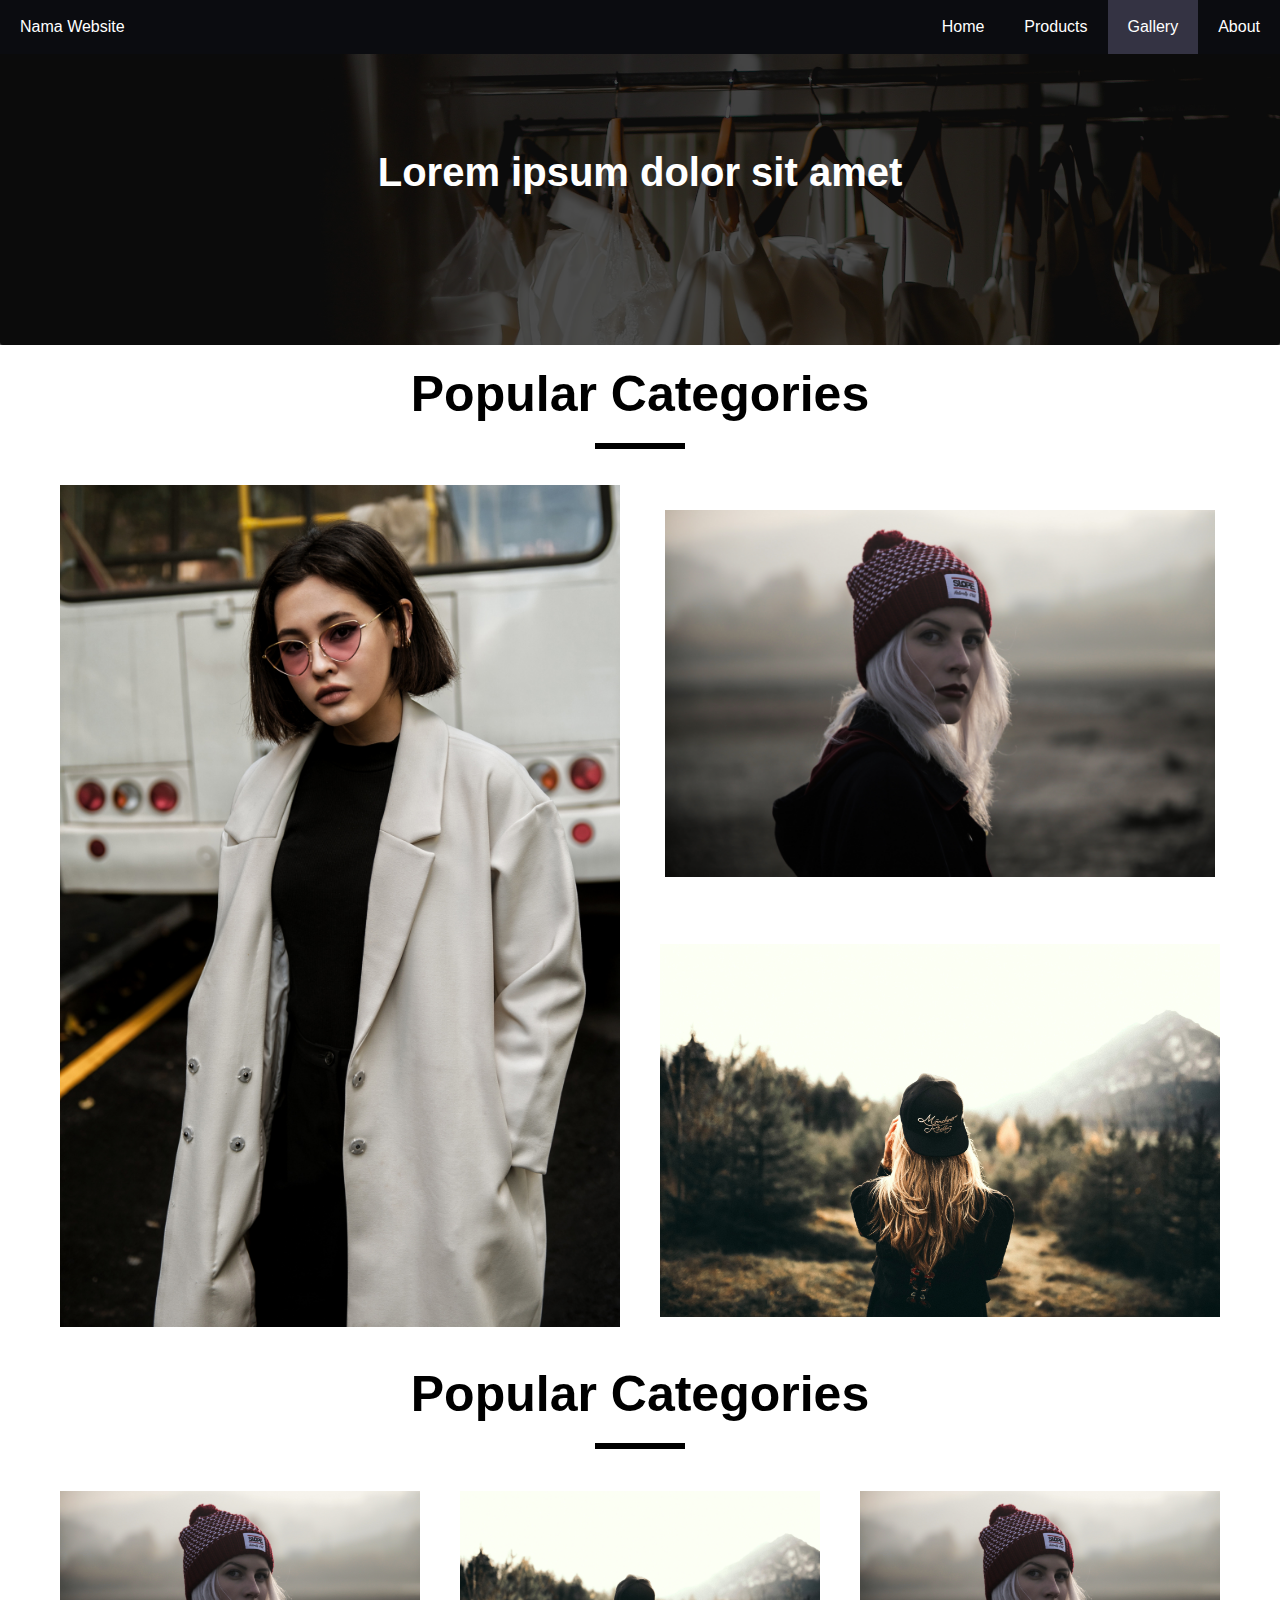
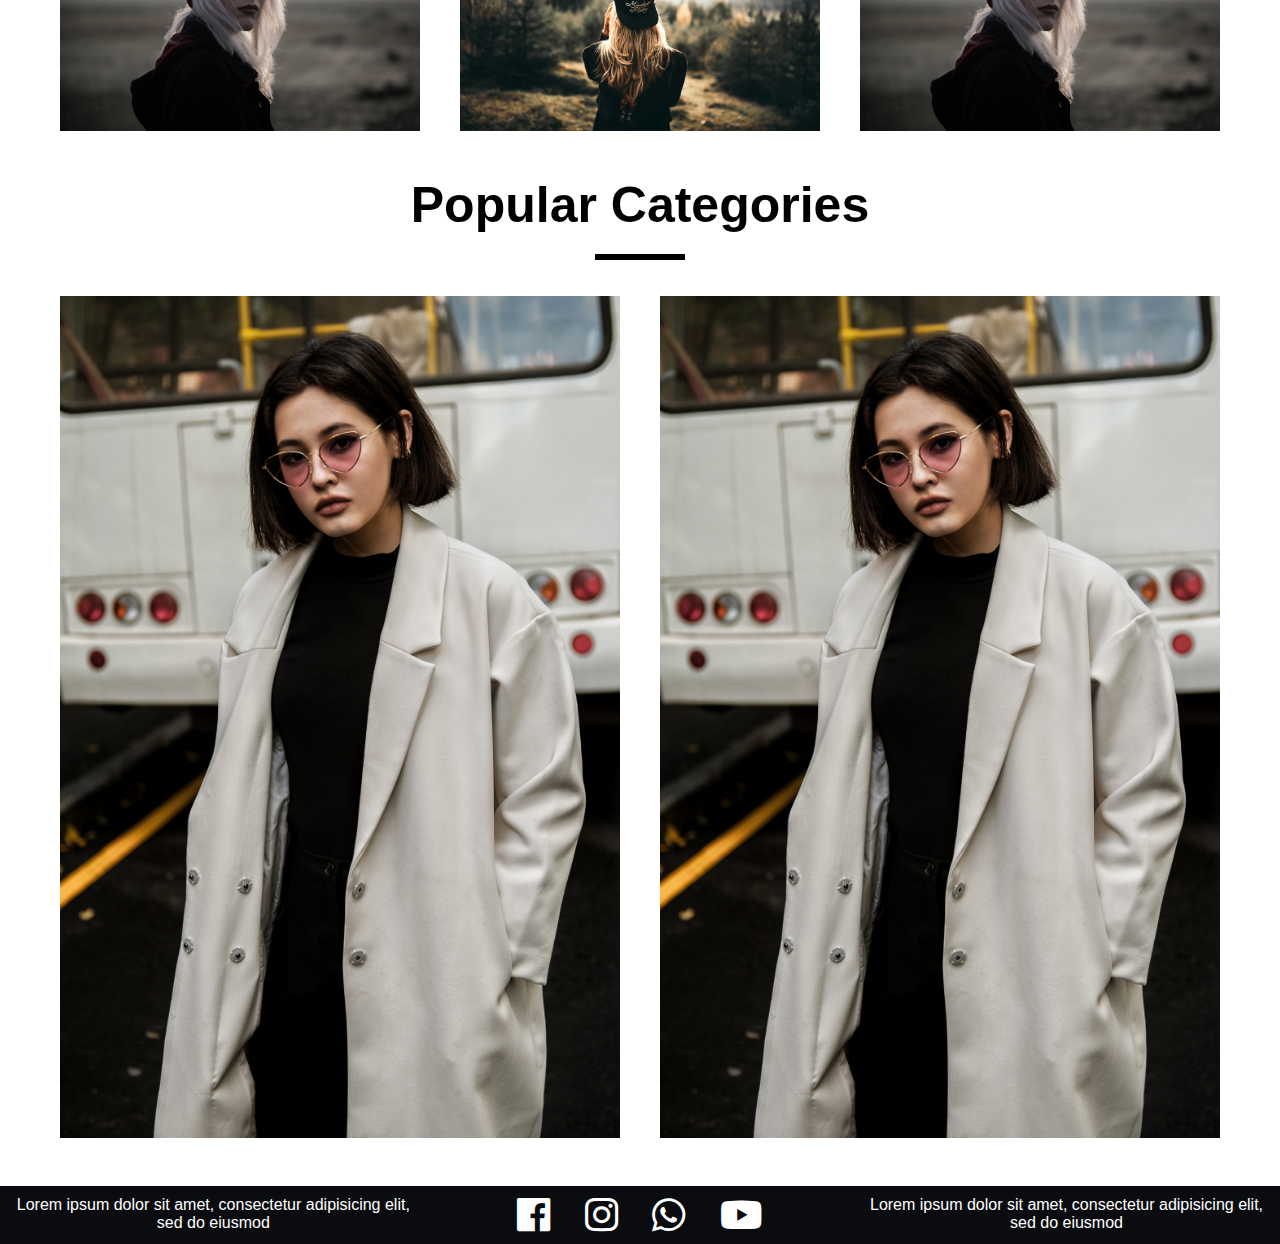
==== gallery.html @ a3f890a2 "new file:   about.html 	new file:   css/about.css 	new file:   css/fontawesome-all.css 	new file:   " ====
<html>
<head>
	<title>
	</title>

		<link rel="stylesheet" href="css/gallery.css">		

		<link rel="shortcut icon" href="img/logo.png">

		<link rel="stylesheet" type="text/css" href="css/fontawesome.css">
		<link rel="stylesheet" type="text/css" href="css/fontawesome.min.css">
		<link rel="stylesheet" type="text/css" href="css/fontawesome-all.css">
		<link rel="stylesheet" type="text/css" href="css/fontawesome-all.min.css">

		<meta name="viewport" content="width=device-width, initial-scale=1.0">

</head>
<body>
	<div class="wrapper">

		<div class="bg-header row">
				<div class="bg-menu col-lg-12">
					<ul class="menu">
						<li class="logo"><a href="index.html"> Nama Website </a></li>
						<li><a href="about.html" class="nav"> About </a></li>
						<li><a href="gallery.html" class="nav" id="active"> Gallery </a></li>
						<li><a href="products.html" class="nav"> Products </a></li>
						<li><a href="index.html" class="nav"> Home </a></li>
					</ul>
				</div> <!--bg-menu-->

				<div class="bg-banner col-lg-12">
					<div class="overlay">
					<div class="text-banner">
						<h1>Lorem ipsum dolor sit amet</h1>
					</div> <!--text-banner-->
					</div>					
				</div> <!--bg-banner-->			
		</div> <!--bg-header-->

		<div class="bg-konten row">
			<div class="center">

				<div class="col-lg-12">
					<div class="judul-konten">
						<h1>Popular Categories</h1>
					</div> <!--judul-konten-->
					<hr class="divider">
					<br>
				</div> <!--col-12-->

				<div class="center-2">
					<div class="mini-gallery row">

						<div class="col-lg-6 col-md-12">
							<div class="potrait">
								<img src="img/pt4.jpg">
								<div class="middle">
									<div class="middle-text">
										<button class="btn-banner">
											<a href="#">More</a>
										</button>
									</div> <!--middle-text-->
								</div> <!--middle-->
							</div> <!--potrait-->
						</div> <!--col-->
						<div class="col-lg-6 col-md-12" style="padding: 18px 5px;">
							<div class="landscape">
								<img src="img/ls1.jpeg">
								<div class="middle">
									<div class="middle-text">
										<button class="btn-banner">
											<a href="#">More</a>
										</button>
									</div> <!--middle text-->
								</div> <!--middle-->
							</div> <!--landscape-->
						</div> <!--col-->
						<div class="col-lg-6 col-md-12">
							<div class="landscape">
								<img src="img/ls2.jpeg">
								<div class="middle">
									<div class="middle-text">
										<button class="btn-banner">
											<a href="#">More</a>
										</button>
									</div> <!--middle text-->
								</div> <!--middle-->
							</div> <!--landscape-->
						</div> <!--col-->

					</div> <!--mini-galley-->
				</div> <!--center-2-->

				<div class="col-lg-12">
					<div class="judul-konten">
						<h1>Popular Categories</h1>
					</div> <!--judul-konten-->
					<hr class="divider">
					<br>
				</div> <!--col-12-->

				<div class="center-2">
					<div class="mini-gallery row new">

						<div class="col-lg-4 col-md-12">
							<div class="landscape">
								<img src="img/ls1.jpeg">
								<div class="middle">
									<div class="middle-text">
										<button class="btn-banner">
											<a href="#">More</a>
										</button>
									</div> <!--middle text-->
								</div> <!--middle-->
							</div> <!--landscape-->
						</div> <!--col-->
						<div class="col-lg-4 col-md-12">
							<div class="landscape">
								<img src="img/ls2.jpeg">
								<div class="middle">
									<div class="middle-text">
										<button class="btn-banner">
											<a href="#">More</a>
										</button>
									</div> <!--middle text-->
								</div> <!--middle-->
							</div> <!--landscape-->
						</div> <!--col-->
						<div class="col-lg-4 col-md-12">
							<div class="landscape">
								<img src="img/ls1.jpeg">
								<div class="middle">
									<div class="middle-text">
										<button class="btn-banner">
											<a href="#">More</a>
										</button>
									</div> <!--middle text-->
								</div> <!--middle-->
							</div> <!--landscape-->
						</div> <!--col-->

					</div> <!--mini-galley-->
				</div> <!--center-2-->

				<div class="col-lg-12">
					<div class="judul-konten">
						<h1>Popular Categories</h1>
					</div> <!--judul-konten-->
					<hr class="divider">
					<br>
				</div> <!--col-12-->

				<div class="center-2">
					<div class="mini-gallery row">

						<div class="col-lg-6 col-md-12">
							<div class="potrait">
								<img src="img/pt4.jpg">
								<div class="middle">
									<div class="middle-text">
										<button class="btn-banner">
											<a href="#">More</a>
										</button>
									</div> <!--middle-text-->
								</div> <!--middle-->
							</div> <!--potrait-->
						</div> <!--col-->
						<div class="col-lg-6 col-md-12">
							<div class="potrait">
								<img src="img/pt4.jpg">
								<div class="middle">
									<div class="middle-text">
										<button class="btn-banner">
											<a href="#">More</a>
										</button>
									</div> <!--middle-text-->
								</div> <!--middle-->
							</div> <!--potrait-->
						</div> <!--col-->

					</div> <!--mini-galley-->
				</div> <!--center-2-->

			</div> <!--center-->	
		</div> <!--bg-konten-->

		<div class="bg-footer row">
			<div class="center-3">
				<div class="col-lg-12">
					<div class="footer">
						<div class="col-lg-4 new">
							<p>
							Lorem ipsum dolor sit amet, consectetur adipisicing elit, sed do eiusmod 
							</p>
						</div> <!--col-4-->
						<hr class="divider-3">
						<div class="col-lg-4">
							<div class="social">
								<i class="fab fa-facebook"></i>
								<i class="fab fa-instagram"></i>
								<i class="fab fa-whatsapp"></i>
								<i class="fab fa-youtube"></i> 
							</div>
						</div> <!--col-4-->
						<hr class="divider-3">
						<div class="col-lg-4 new">
							<p>
							Lorem ipsum dolor sit amet, consectetur adipisicing elit, sed do eiusmod 
							</p>
						</div> <!--col-4-->
					</div> <!--footer-->
				</div> <!--col-12-->
			</div> <!--center-->
		</div> <!--bg-footer-->

	</div> <!--wrapper-->
</body> 
</html>
---- css/gallery.css ----
* {
	box-sizing: inherit;
	margin: 0px;
	padding: 0px;
}

html {
	box-sizing: border-box;
}

[class*="col-"] {
    width: 100%;
    float: left;
}

@media screen and (max-width: 380px){
	.col-sm-1{width:8.33%;} 
	.col-sm-2{width:16.66%;}
	.col-sm-3{width:25%;}
	.col-sm-4{width:33.33%;}
	.col-sm-5{width:41.66%;}
	.col-sm-6{width:50%;}
	.col-sm-7{width:58.33%;}
	.col-sm-8{width:66.66%;}
	.col-sm-9{width:75%;}
	.col-sm-10{width:83.33%;}
	.col-sm-11{width:91.66%;}
	.col-sm-12{width:100%;}
	.social{font-size: 20px;}
}

@media screen and (min-width: 640px){
	.col-md-1{width:8.33%;} 
	.col-md-2{width:16.66%;}
	.col-md-3{width:25%;}
	.col-md-4{width:33.33%;}
	.col-md-5{width:41.66%;}
	.col-md-6{width:50%;}
	.col-md-7{width:58.33%;}
	.col-md-8{width:66.66%;}
	.col-md-9{width:75%;}
	.col-md-10{width:83.33%;}
	.col-md-11{width:91.66%;}
	.col-md-12{width:100%;}
}

@media screen and (min-width: 960px){
	.col-lg-1{width:8.33%;} 
	.col-lg-2{width:16.66%;}
	.col-lg-3{width:25%;}
	.col-lg-4{width:33.33%;}
	.col-lg-5{width:41.66%;}
	.col-lg-6{width:50%;}
	.col-lg-7{width:58.33%;}
	.col-lg-8{width:66.66%;}
	.col-lg-9{width:75%;}
	.col-lg-10{width:83.33%;}
	.col-lg-11{width:91.66%;}
	.col-lg-12{width:100%;}
	.divider-2{display: none;}
	.divider-3{display: none;}
}

@media only screen and (max-width: 959px) {
	.display{display: inline-grid;}
	.bottom{order: 2;}
	.konten{margin: -65px 0;}
}

@media only screen and (max-width: 1200px) {
	.konten{margin: -65px 0;}
}

@media only screen and (max-width: 600px) {
    li:not(.logo){display: none;}
}

body {
	margin: 0px;
	padding: 0px;
	color: #000;
	background-color: #fff;
	font-family: 'Source Sans Pro', sans-serif;
}

.row:after{
	content: "";
	clear: both;
	display: table;
}

.wrapper {
	max-width: 1350px;
	width: 100%;
	margin: 0px auto;
}

.bg-header {
	margin: 0px;
	padding: 0px;
}

.bg-menu {
	margin: 0px;
	padding: 0px;
	width: 100%;
	max-width: 1350;
	text-align: center;
	position: fixed;
	z-index: 1;
	background-color: #0b0c10;
}

ul.menu {
	list-style: none;
	position: sticky; 
}

ul.menu li {
	float: right;
}

ul.menu li #active {
	background-color: #343343;
	color: #fff;
}

ul.menu li #active:hover {
	background-color: #fff;
	color: #000;
}

ul.menu li.logo {
	float: left;
}

ul.menu li a {
	text-decoration: none;
	display: inline-block;
	padding: 18px 20px; 
	color: #fff;
}

ul.menu li a.nav:hover {
	color: #000;
	background-color: #fff;	
	transition: 0.5s;
}

.bg-banner { 
	background: url(../img/bg2.jpg);
	background-repeat: no-repeat;
	background-size: 1350px auto;
	background-position: center top;
	background-attachment:fixed; ;
	border-radius: 3px;
}

.text-banner {
	text-align: center;
	color: #fff;
	height: auto;
	padding: 150px 0;
}

.bg-banner .text-banner h1{
	font-size: 40px;
}

.judul-konten h1{
	text-align: center;
	padding: 20px;
	font-size: 50px;
}

hr.divider {
	width: 7%;
	background-color: #000;
	height: auto;
	margin: 0px auto;
	border: 3px solid #000;	
}

hr.divider-2 {
	width: 60%;
	background-color: #000;
	height: auto;
	margin: 20px auto;
	border: 3px solid #000;	
}

hr.divider-3 {
	width: 40%;
	background-color: #fff;
	height: auto;
	margin: 0px auto;
	border: 2px solid #fff;	
}

.text-banner p{
	padding: 20px;
	font-size: 25px;
}

.text-banner .btn-banner{
	width: 180px;
	padding: 10px;
	background-color: rgb(0,0,0,.7);
	border: 2px solid #fff;
	height: auto;
	margin: 20px 10px;
	display: inline-block;
}

.text-banner .btn-banner:hover{
	background-color: #fff;
	border: 2px solid #000;
	transition: .5s;
}

.text-banner .btn-banner:hover a{
	color: #000;
	transition: .5s ease;
}

.text-banner .btn-banner a{
	text-decoration: none;
	color: #fff;
	font-size: 20px;
	padding: 5px;
	display: block;
	font-family: 'Source Sans Pro', sans-serif;
}

.bg-konten {
	padding: 0px;
	margin: 0px;
}

.konten {
	height: auto;
}

.konten-img{
	text-align: center;
	margin: 10px 3px;
	vertical-align: middle;
	margin: auto;
}

.konten-img img {
	width: 100%;
	height: auto;
	margin: auto;
	padding: 18px 10px;
	text-align: center;
	border-radius: 3px;
}

.column .konten-img  img {
	width: 100%;
	height: auto;
	margin: auto;
	padding: 28px 10px;
	text-align: center;
	border-radius: 3px;
}

.konten .text-konten {
	margin: 88px 30px 88px;
	height: auto;
}	

.konten .btn-banner {
	width: auto;
	height: auto;
	padding: 5px 10px;
	background-color: #000;
	border: 2px solid #fff;
	text-align: center;
	display: inline-block;
}

.konten .text-konten .btn-banner:hover {
	background-color: #fff;
	border-color: #000;
	transition: .5s;
}

.konten .text-konten .btn-banner:hover a{
	color: #000;
	transition: .5s;
}

.text-konten .btn-banner a{
	text-decoration: none;
	color: #fff;
	font-size: 18px;
	padding: 10px;
	display: block;
	font-family: 'Source Sans Pro', sans-serif;
}

.bg-konten-2 {
	background-image: url(../img/bg4.jpg);
	background-size:1350px;
	background-repeat: no-repeat; 
	background-attachment: fixed;
	background-position: center;
	margin: 30px 0px;
	border-radius: 3px;
	text-align: center;
}

.paragraf{
	padding: 150px 0;
}

.bg-konten-2 h1 {
	color: #fff;
	margin:0 0 20px;
}

.bg-konten-2 p {
	color: #fff;
}

.bg-konten-3 {
	background-image: url(../img/ls9.jpeg);
	background-size:1350px;
	background-repeat: no-repeat; 
	background-attachment: fixed;
	background-position: center;
	margin: 30px 0px;
	border-radius: 3px;
	text-align: center;
}

.bg-konten-3 h1 {
	color: #fff;
	padding-bottom: 20px;
}

.bg-konten-3 p {
	color: #fff;
}

.center-2 {
	margin: 0 auto;
	max-width: 1200px;
	width: 100%;
}

.konten-2 {
	text-align: center;
	margin: 0 auto;
	background-position: center;
	height: auto;
	display: inline-block;
	max-width: 350px;
	padding:0 0 15px;	
	background-color: rgb(128,128,128,.2);
	margin: 24px;
	border-radius: 3px;
}

.konten-2 img {
	max-width: 350px;
	width: 100%;
	max-height: 250px;
	height: auto;
	padding: 0px 0px 10px;
}

.konten-2 h1{
	color: #333;
	padding-bottom: 10px;
	font-weight: bold;
}

.konten-2 p{
	color: #333	;
	padding: 0px 30px;
}

.konten-2 .btn-banner {
	width: auto;
	height: auto;
	padding: 8px;
	background-color: #000;
	border: 2px solid #fff;
	text-align: center;
	display: inline-block;
	margin:20px 5px 0px;
}

.konten-2 .btn-banner:hover {
	background-color: #fff;
	transition: .5s;
	border: 2px solid #000;

}

.konten-2 .btn-banner:hover a {
	color: #000;
}

.konten-2 .btn-banner a {
	text-decoration: none;
	color: #fff;
	font-size: 17px;
	padding: 5px 15px;
	display: block;
	font-family: 'Source Sans Pro', sans-serif;
}

.konten-3 {
	text-align: center;
	max-width: 800px;
	width: 100%;
	margin: 0 auto
}

.overlay{
	background-color: rgb(0,0,0,.7);
}

.overlay-2{
	background-color: rgb(0,0,0,.7);
	max-height: 400px;
}

.mini-gallery{
	margin: 0 auto;
}

.mini-gallery .potrait, .landscape{
	position: relative;
	margin:10px 5px;
	text-align: center;
}

.mini-gallery .potrait img{
	height: auto;
	width:100%;
	padding: 8px 15px;
}

.mini-gallery .landscape img{
	width: 100%;
	height: auto;
	padding: 14.8px 15px;
}

.mini-gallery .middle{
  	transition: .5s ease;
  	display: none;
  	text-align: center; 
}

.potrait:hover .middle{
	display: inherit;
	transition: .5s ease;
	cursor: pointer;
}

.landscape:hover .middle{
	display: inherit;	
	transition: .5s ease;
	cursor: pointer;
}

.potrait:hover img{
	opacity: .4;
	transition: .5s ease;
}

.landscape:hover img{
	opacity: .4;
	transition: .5s ease;
}

.mini-gallery .potrait .middle .middle-text button{
	background-color: rgb(0,0,0,.7);
	color: #fff;
	position: absolute;
	left: 50%;
	right: 50%;
	top: 50%;
  	transform: translate(-50%, -50%);
	border: 3px solid #fff;
	cursor: pointer;
	font-size: 30px;
	max-height: 50px;
	height: auto;
	padding: 5px 20px 10px;
}

.mini-gallery .potrait .middle .middle-text button:hover{
	background-color: #fff;
	border: 3px solid black;
	transition: .5s ease;
}

.mini-gallery .potrait .middle .middle-text button:hover a{
	color: #000;
	transition: .5s ease;
}

.mini-gallery .potrait .middle .middle-text button a{
	text-decoration: none;
	color: #fff;
}

.mini-gallery .landscape .middle .middle-text button{
	text-decoration: none;
	color: #fff;
	background-color: rgb(0,0,0,.7);
	position: absolute;
	left: 50%;
	right: 50%;
	top: 50%;
  	transform: translate(-50%, -50%);
	border: 3px solid #fff;
	cursor: pointer;
	font-size: 30px;
	max-height: 50px;
	height: auto;
	padding: 5px 20px 10px;
	margin: auto 0;
}

.mini-gallery .landscape .middle .middle-text button:hover{
	background-color: #fff;
	border: 3px solid black;
	transition: .5s ease;
}

.mini-gallery .landscape .middle .middle-text button:hover a{
	color: #000;
	transition: .5s ease;
}

.mini-gallery .landscape .middle .middle-text button a{
	text-decoration: none;
	color: #fff;
}

.bg-footer{
	background-color: #0b0c10;
	margin: 30px 0 0;
}

.footer {
 bottom: 0;
}

.footer p{
	padding: 10px;
	color: #fff;
}

.footer .social{
	padding: 10px 0;
	height: auto;
	color: #fff;
	text-align: center;
}

.footer .social i{
	font-size: 38px;
	padding: 0 15px;
}

.new{
	text-align: center;
}
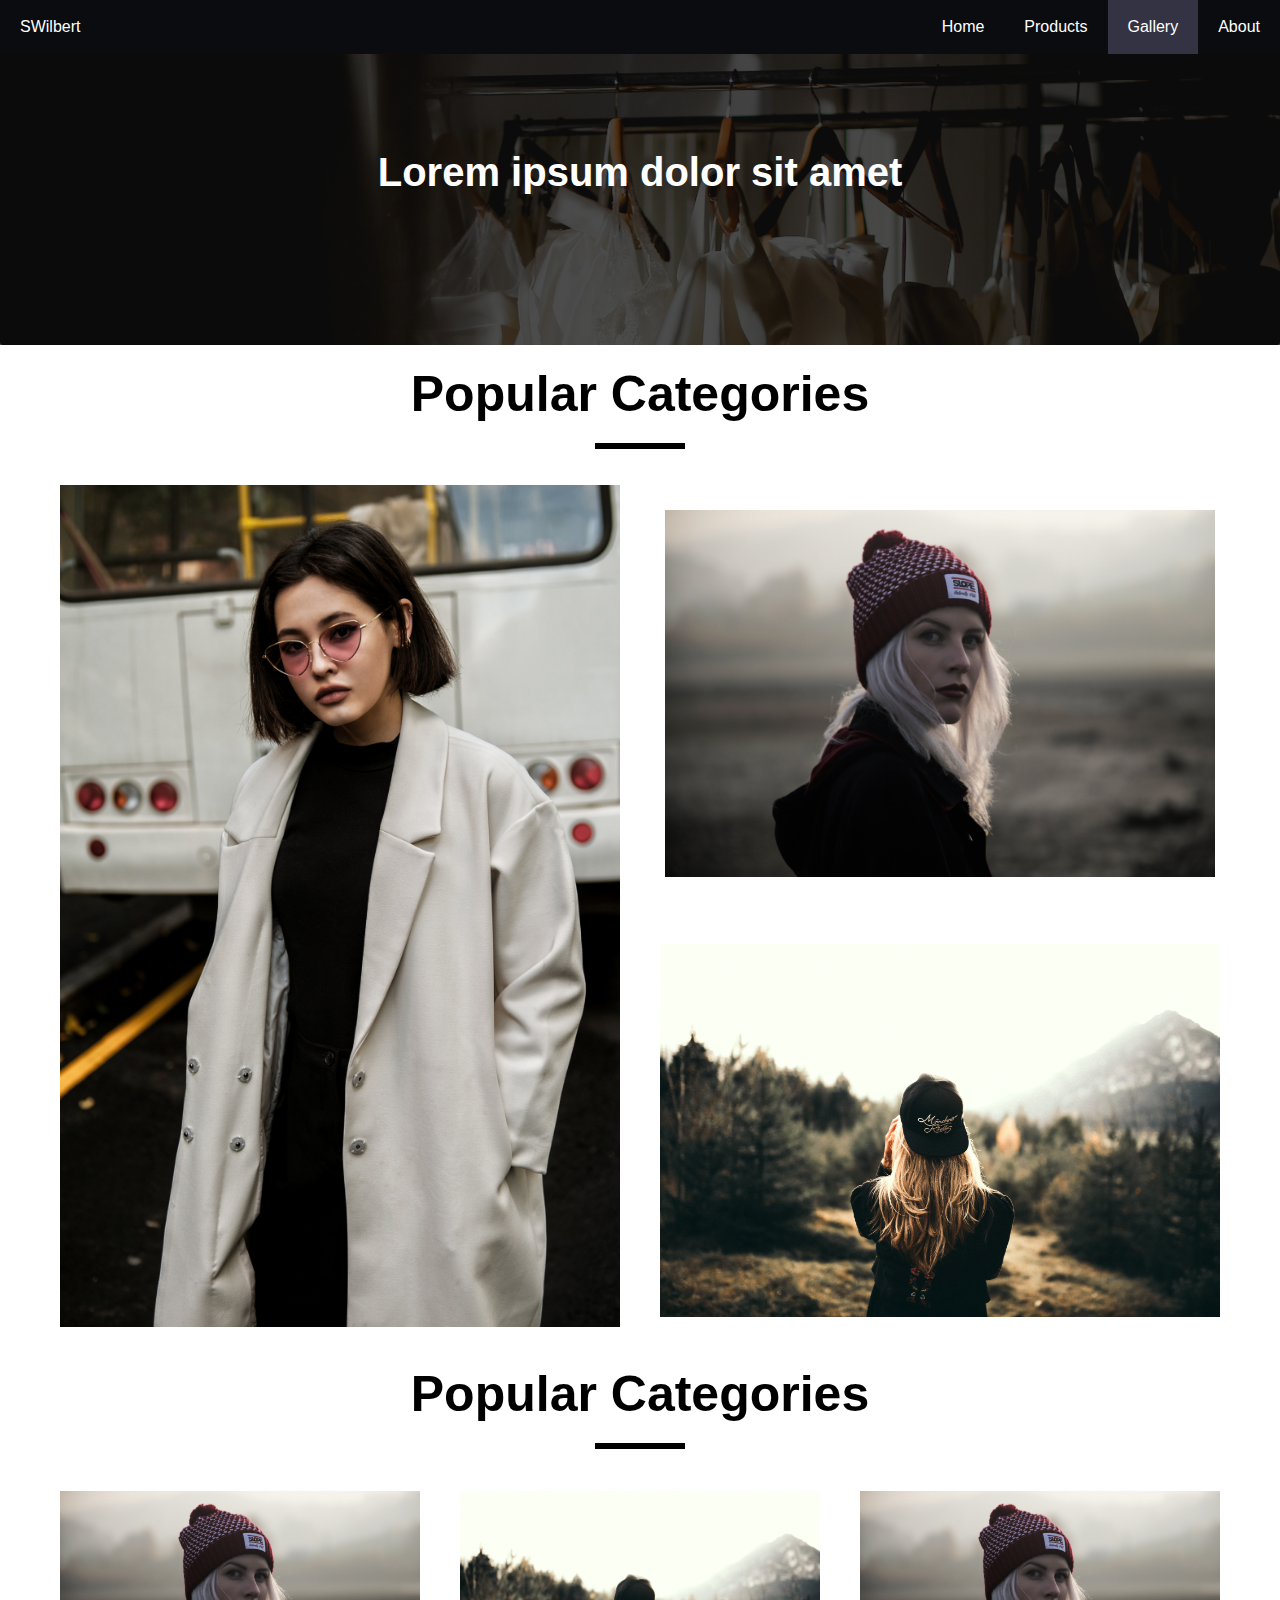
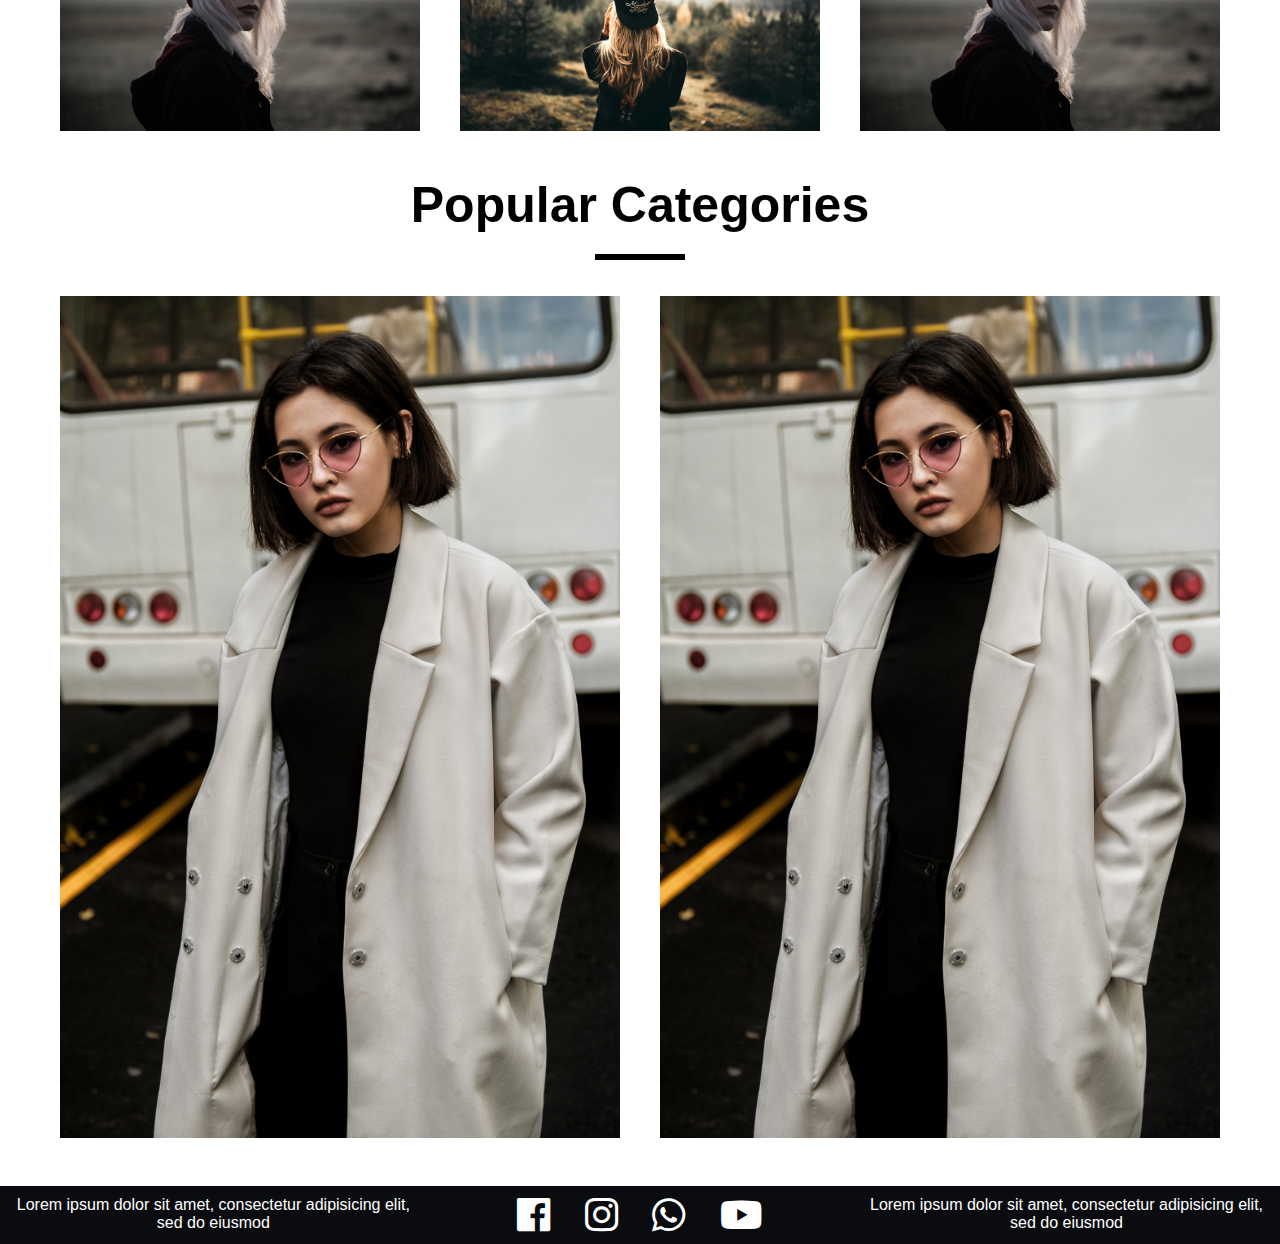
==== commit 361f6a8b: "modified:   about.html 	modified:   gallery.html 	modified:   products.html" ====
--- a/gallery.html
+++ b/gallery.html
@@ -21,7 +21,7 @@
 		<div class="bg-header row">
 				<div class="bg-menu col-lg-12">
 					<ul class="menu">
-						<li class="logo"><a href="index.html"> Nama Website </a></li>
+						<li class="logo"><a href="index.html"> SWilbert </a></li>
 						<li><a href="about.html" class="nav"> About </a></li>
 						<li><a href="gallery.html" class="nav" id="active"> Gallery </a></li>
 						<li><a href="products.html" class="nav"> Products </a></li>
